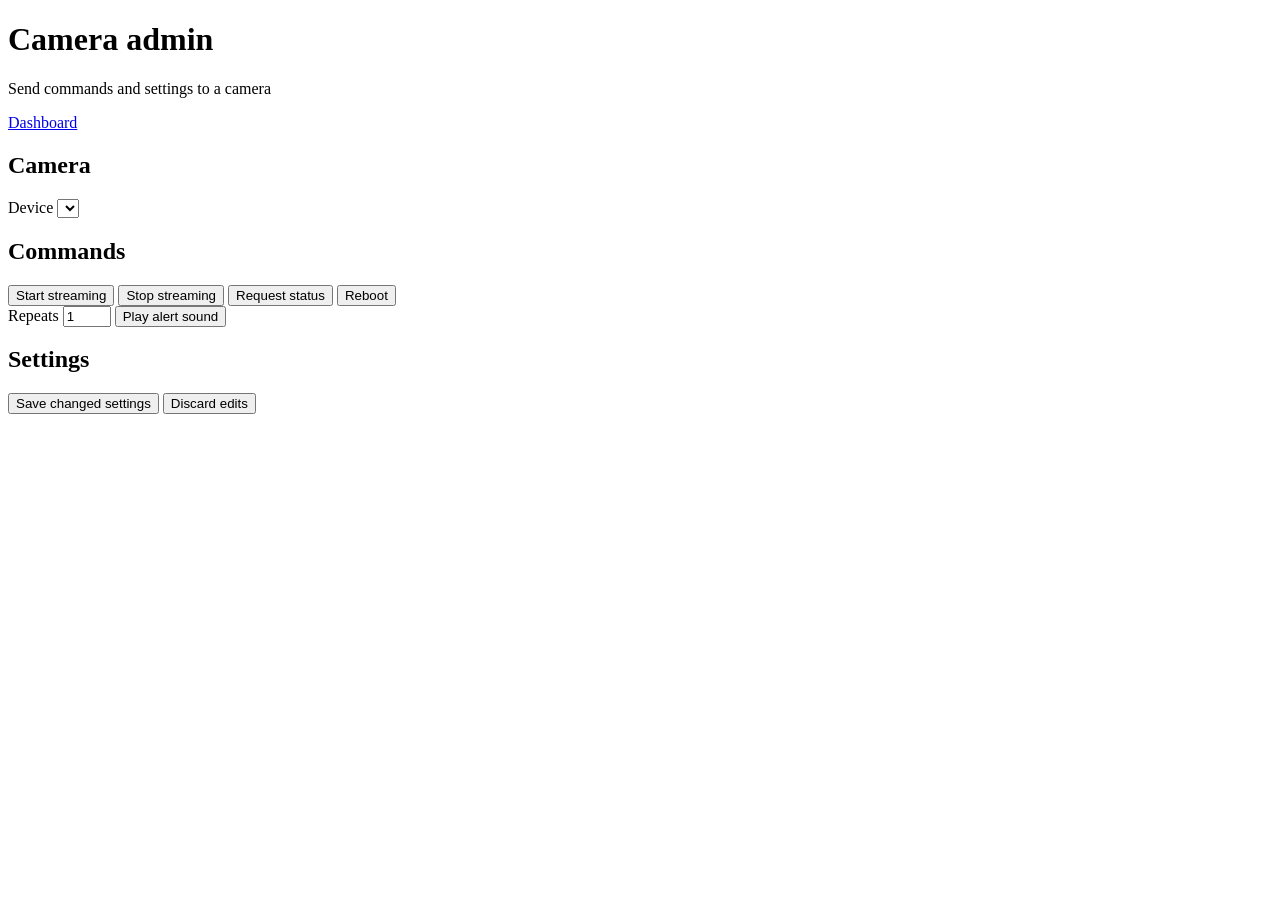
==== server/master/static/admin.html @ 087655e4 "feat(server): add admin page for device commands and settings /admin on the dashboard sends start, s" ====
<!doctype html>
<html lang="en">
<head>
  <meta charset="utf-8">
  <meta name="viewport" content="width=device-width, initial-scale=1">
  <meta name="color-scheme" content="light dark">
  <title>Camera admin</title>
  <link rel="icon" href="data:,">
  <link rel="stylesheet" href="/static/style.css">
  <link rel="stylesheet" href="/static/admin.css">
</head>
<body>
  <header class="topbar">
    <div class="topbar__brand">
      <h1>Camera admin</h1>
      <p class="topbar__summary">Send commands and settings to a camera</p>
    </div>
    <div class="topbar__right">
      <a class="pill-button" href="/">Dashboard</a>
    </div>
  </header>

  <main class="admin">
    <section class="card admin__card" aria-labelledby="device-h">
      <h2 id="device-h">Camera</h2>
      <label class="field">
        <span class="field__label">Device</span>
        <select id="device"></select>
      </label>
      <p class="admin__state" id="device-state" role="status"></p>
    </section>

    <section class="card admin__card" aria-labelledby="cmd-h">
      <h2 id="cmd-h">Commands</h2>
      <div class="admin__buttons">
        <button class="pill-button" type="button" data-action="start">Start streaming</button>
        <button class="pill-button" type="button" data-action="stop">Stop streaming</button>
        <button class="pill-button" type="button" data-action="status">Request status</button>
        <button class="pill-button admin__danger" type="button" data-action="reboot">Reboot</button>
      </div>
      <div class="admin__alert">
        <label class="field field--inline">
          <span class="field__label">Repeats</span>
          <input id="repeat" type="number" min="1" max="10" step="1" value="1" inputmode="numeric">
        </label>
        <button class="pill-button pill-button--quiet" type="button" id="play-alert">Play alert sound</button>
      </div>
    </section>

    <section class="card admin__card" aria-labelledby="cfg-h">
      <h2 id="cfg-h">Settings</h2>
      <p class="admin__hint" id="cfg-hint"></p>
      <form id="config-form" novalidate>
        <div class="admin__grid" id="fields"></div>
        <div class="admin__buttons">
          <button class="pill-button pill-button--quiet" type="submit" id="save">Save changed settings</button>
          <button class="pill-button" type="button" id="reset">Discard edits</button>
        </div>
      </form>
    </section>

    <p class="admin__toast" id="toast" role="status" aria-live="polite"></p>
  </main>

  <script src="/static/admin.js"></script>
</body>
</html>
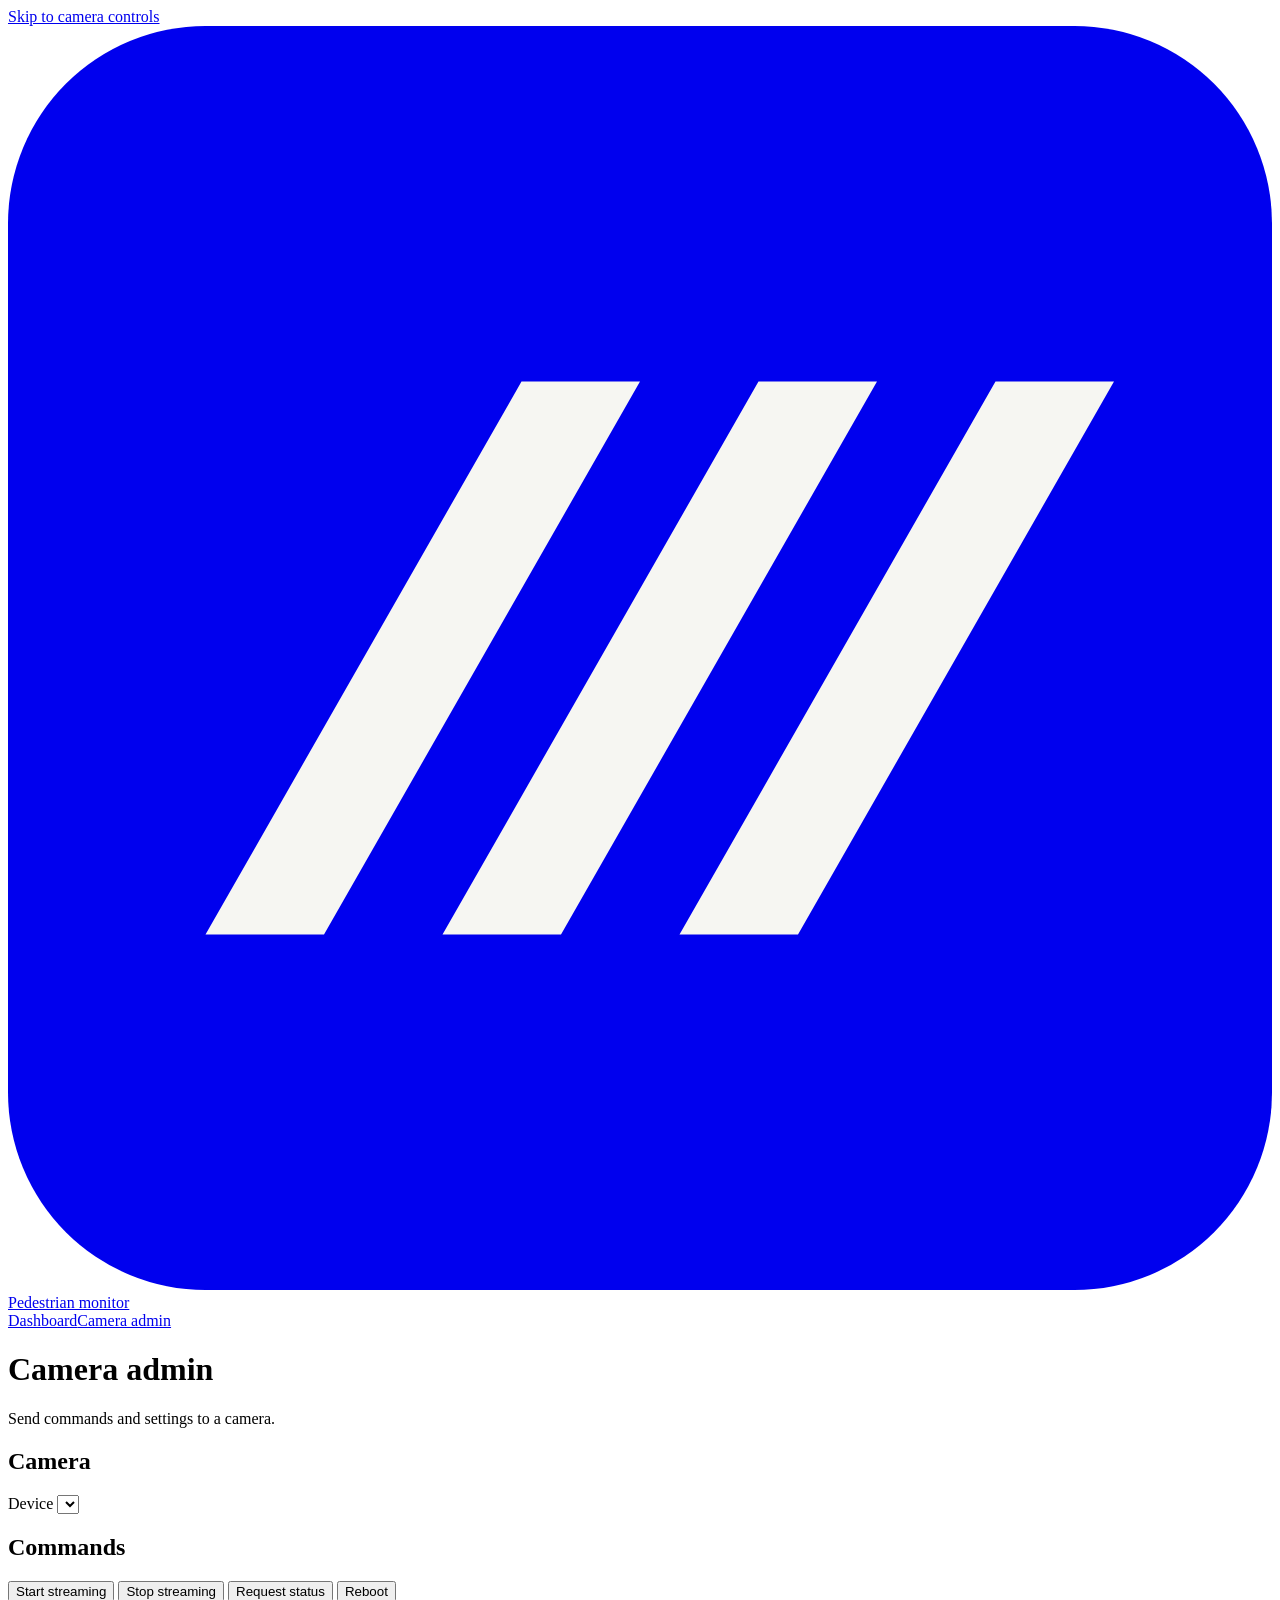
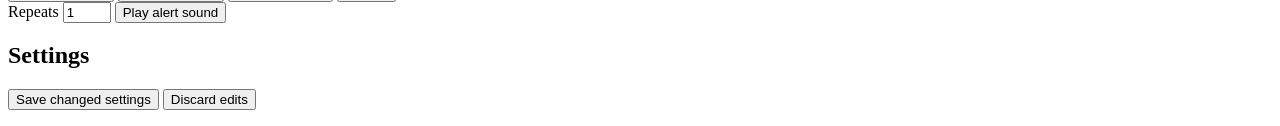
==== commit 129c0040: "feat(ui): elevate crossing study dashboard" ====
--- a/server/master/static/admin.html
+++ b/server/master/static/admin.html
@@ -3,61 +3,70 @@
 <head>
   <meta charset="utf-8">
   <meta name="viewport" content="width=device-width, initial-scale=1">
-  <meta name="color-scheme" content="light dark">
-  <title>Camera admin</title>
+  <meta name="color-scheme" content="light">
+  <title>Camera admin · Crossing Study</title>
   <link rel="icon" href="data:,">
   <link rel="stylesheet" href="/static/style.css">
   <link rel="stylesheet" href="/static/admin.css">
 </head>
 <body>
-  <header class="topbar">
-    <div class="topbar__brand">
-      <h1>Camera admin</h1>
-      <p class="topbar__summary">Send commands and settings to a camera</p>
-    </div>
-    <div class="topbar__right">
-      <a class="pill-button" href="/">Dashboard</a>
+  <a class="skip-link" href="#admin">Skip to camera controls</a>
+  <header class="navigation">
+    <div class="wrap navigation__inner">
+      <a class="brand" href="/">
+        <svg viewBox="0 0 32 32" aria-hidden="true"><rect width="32" height="32" rx="5" fill="currentColor"/><path d="m5 23 8-14h3L8 23zm6 0 8-14h3l-8 14zm6 0 8-14h3l-8 14z" fill="#f6f6f2"/></svg>
+        Pedestrian monitor
+      </a>
+      <nav aria-label="Main navigation"><a href="/">Dashboard</a><a href="/admin" aria-current="page">Camera admin</a></nav>
     </div>
   </header>
 
-  <main class="admin">
-    <section class="card admin__card" aria-labelledby="device-h">
-      <h2 id="device-h">Camera</h2>
-      <label class="field">
-        <span class="field__label">Device</span>
-        <select id="device"></select>
-      </label>
-      <p class="admin__state" id="device-state" role="status"></p>
-    </section>
+  <main class="wrap admin" id="admin" tabindex="-1">
+    <header class="admin__heading">
+      <h1>Camera admin</h1>
+      <p>Send commands and settings to a camera.</p>
+    </header>
+    <div class="admin__workspace">
+      <div class="admin__operations">
+        <section class="panel admin__card" aria-labelledby="device-h">
+          <h2 id="device-h">Camera</h2>
+          <label class="field">
+            <span class="field__label">Device</span>
+            <select id="device" aria-describedby="device-state"></select>
+          </label>
+          <p class="admin__state" id="device-state" role="status"></p>
+        </section>
 
-    <section class="card admin__card" aria-labelledby="cmd-h">
-      <h2 id="cmd-h">Commands</h2>
-      <div class="admin__buttons">
-        <button class="pill-button" type="button" data-action="start">Start streaming</button>
-        <button class="pill-button" type="button" data-action="stop">Stop streaming</button>
-        <button class="pill-button" type="button" data-action="status">Request status</button>
-        <button class="pill-button admin__danger" type="button" data-action="reboot">Reboot</button>
+        <section class="panel admin__card" aria-labelledby="cmd-h">
+          <h2 id="cmd-h">Commands</h2>
+          <div class="admin__buttons">
+            <button class="button" type="button" data-action="start">Start streaming</button>
+            <button class="button" type="button" data-action="stop">Stop streaming</button>
+            <button class="button" type="button" data-action="status">Request status</button>
+            <button class="button admin__danger" type="button" data-action="reboot"><span class="diamond" aria-hidden="true"></span>Reboot</button>
+          </div>
+          <div class="admin__alert">
+            <label class="field">
+              <span class="field__label">Repeats</span>
+              <input id="repeat" type="number" min="1" max="10" step="1" value="1" inputmode="numeric">
+            </label>
+            <button class="button" type="button" id="play-alert">Play alert sound</button>
+          </div>
+        </section>
       </div>
-      <div class="admin__alert">
-        <label class="field field--inline">
-          <span class="field__label">Repeats</span>
-          <input id="repeat" type="number" min="1" max="10" step="1" value="1" inputmode="numeric">
-        </label>
-        <button class="pill-button pill-button--quiet" type="button" id="play-alert">Play alert sound</button>
-      </div>
-    </section>
 
-    <section class="card admin__card" aria-labelledby="cfg-h">
-      <h2 id="cfg-h">Settings</h2>
-      <p class="admin__hint" id="cfg-hint"></p>
-      <form id="config-form" novalidate>
-        <div class="admin__grid" id="fields"></div>
-        <div class="admin__buttons">
-          <button class="pill-button pill-button--quiet" type="submit" id="save">Save changed settings</button>
-          <button class="pill-button" type="button" id="reset">Discard edits</button>
-        </div>
-      </form>
-    </section>
+      <section class="panel admin__card" aria-labelledby="cfg-h">
+        <h2 id="cfg-h">Settings</h2>
+        <p class="admin__hint" id="cfg-hint"></p>
+        <form id="config-form" aria-describedby="cfg-hint" novalidate>
+          <div class="admin__grid" id="fields"></div>
+          <div class="admin__buttons">
+            <button class="button admin__primary" type="submit" id="save">Save changed settings</button>
+            <button class="button" type="button" id="reset">Discard edits</button>
+          </div>
+        </form>
+      </section>
+    </div>
 
     <p class="admin__toast" id="toast" role="status" aria-live="polite"></p>
   </main>
